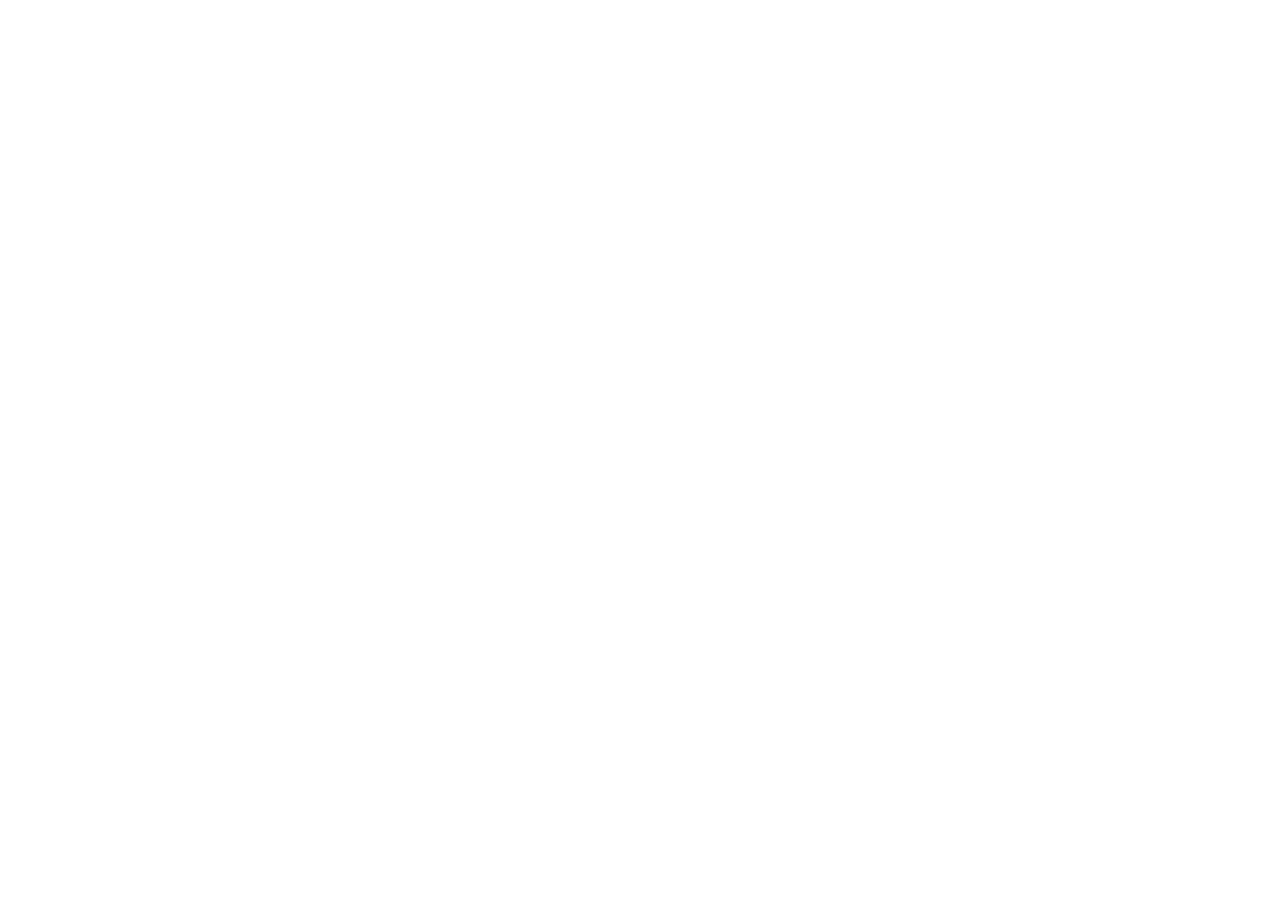
==== index.html @ 9728f668 "yes" ====
<!DOCTYPE html>
<html lang="en">
<head>
    <meta charset="UTF-8">
    <meta name="viewport" content="width=device-width, initial-scale=1.0">
    <title>Document</title>
</head>
<body>
    
</body>
</html>
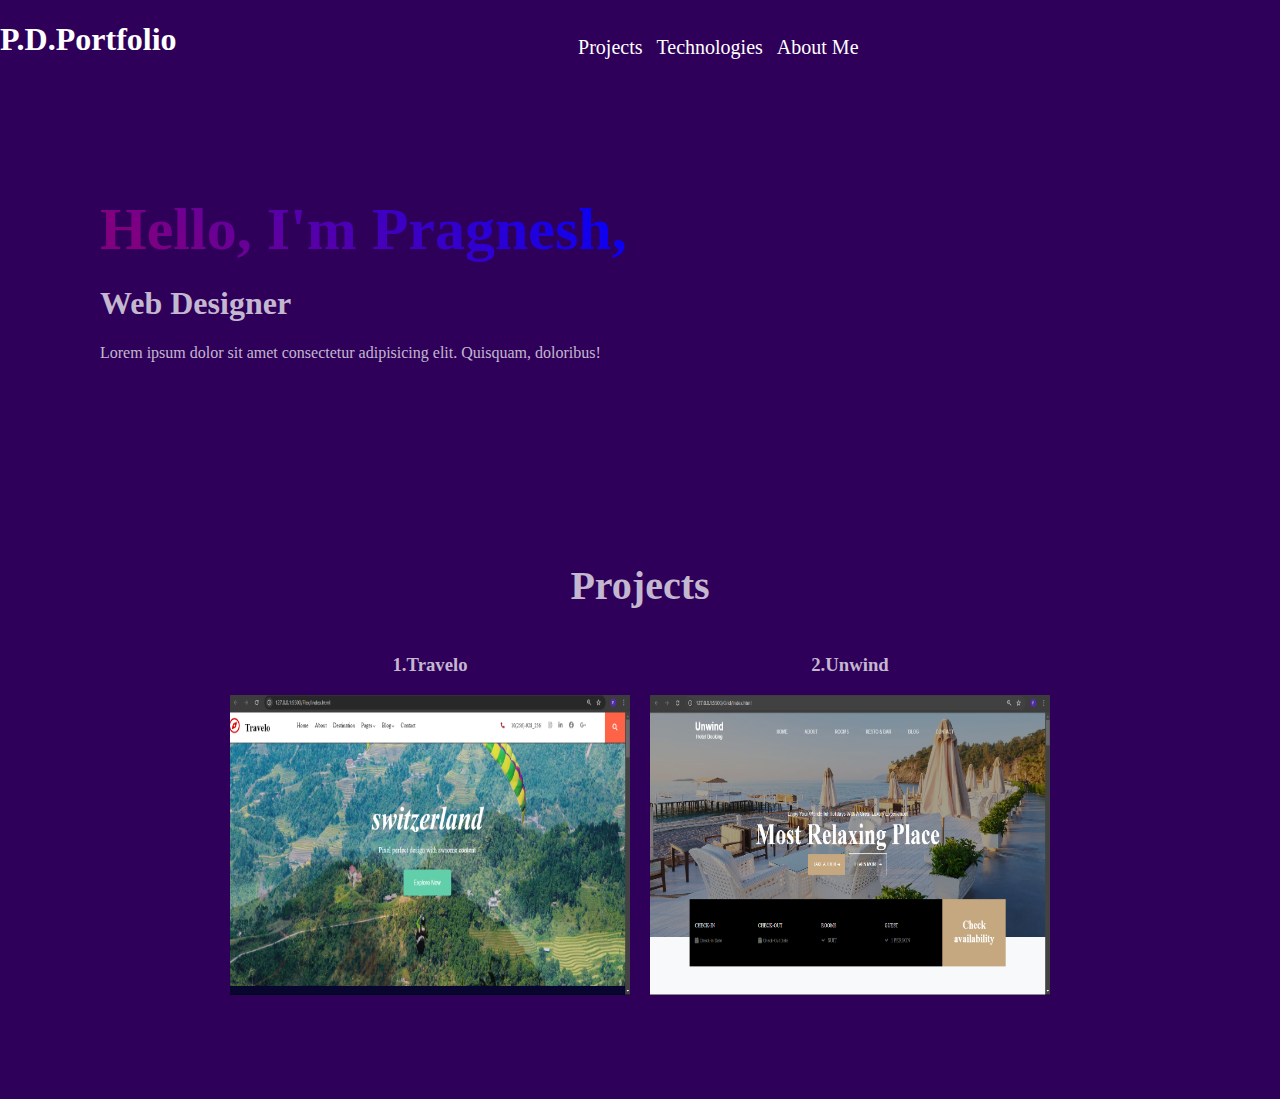
==== commit e35a434e: "yes" ====
--- a/index.html
+++ b/index.html
@@ -4,8 +4,55 @@
     <meta charset="UTF-8">
     <meta name="viewport" content="width=device-width, initial-scale=1.0">
     <title>Document</title>
+    <link rel="stylesheet" href="Css/style.css">
+    <link rel="stylesheet" href="https://cdnjs.cloudflare.com/ajax/libs/font-awesome/6.6.0/css/all.min.css" integrity="sha512-Kc323vGBEqzTmouAECnVceyQqyqdsSiqLQISBL29aUW4U/M7pSPA/gEUZQqv1cwx4OnYxTxve5UMg5GT6L4JJg==" crossorigin="anonymous" referrerpolicy="no-referrer" />
 </head>
 <body>
-    
+    <div class="header">
+        <div class="navbar">
+            <div class="logo">
+                <h1>P.D.Portfolio</h1>
+            </div>
+            <div class="list">
+                <ol>
+                   <a href=""> <li>Projects</li></a>
+                   <a href=""><li>Technologies</li></a>
+                   <a href=""><li>About Me</li></a>
+                </ol>
+            </div>
+            <div class="social">
+               <a href=""><i class="fa-brands fa-linkedin"></i></a>
+               <a href=""><i class="fa-brands fa-facebook"></i></a>
+               <a href=""><i class="fa-brands fa-instagram"></i></a>
+            </div>
+        </div>
+        <div class="container">
+            <h1 class="rgb">Hello, I'm Pragnesh,</h1>
+            <h1>Web Designer</h1>
+            <p>Lorem ipsum dolor sit amet consectetur adipisicing elit. Quisquam, doloribus!</p>
+            <div class="pasport">
+
+            </div>
+            <div class="bigcircle">
+
+            </div>
+            <div class="smallcircle">
+
+            </div>
+            <div class="projects">
+                <h1>Projects</h1>
+                <div class="allprojects">
+                    <div class="project1">
+                        <h3>1.Travelo</h3>
+                       <a href="Flex/Index.html" target="_blank"> <img src="Images/flex.png" alt=""></a>
+                    </div>
+                    <div class="project2">
+                        <h3>2.Unwind</h3>
+                       <a href="Grid/index.html" target="_blank"><img src="Images/grid.png" alt=""></a> 
+                    </div>
+                </div>
+            </div>
+        </div>
+    </div>
 </body>
 </html>--- a/Css/style.css
+++ b/Css/style.css
@@ -0,0 +1,102 @@
+body
+{
+    box-sizing: border-box;
+    margin: 0;
+    padding: 0;
+}
+.container
+{
+
+}
+
+
+
+.navbar
+{
+    display: flex;
+    justify-content: space-between;
+   
+    color: white;
+    background-color: rgb(46, 0, 89);
+}
+.logo h1
+{
+    padding: 0px;
+    
+}
+.navbar .list
+{
+    padding: 20px;
+}
+.navbar .list li
+{
+    display: inline;
+
+    padding-left: 10px;
+    font-size: 20px;
+   
+}
+.navbar .list a
+{
+    text-decoration: none;
+    color: white;
+
+}
+.navbar .social
+{
+    padding: 20px;
+    padding-top: 30px;
+}
+.navbar .social a
+{
+    text-decoration: none;
+    color: white;
+}
+.navbar .social .fa-linkedin,.navbar .social .fa-facebook,.navbar .social .fa-instagram
+{
+    display: inline;
+    padding-left: 10px;
+    font-size: 20px;
+   
+}
+.container
+{
+    margin: 0;
+    padding: 100px;
+    background-color:rgb(46, 0, 89) ;
+    color: rgba(255, 255, 255, 0.724);
+}
+.container .rgb
+{
+    display: inline;
+    background: linear-gradient(45deg,purple 10%,blue );
+    color: transparent;
+    background-clip: text;
+    font-size: 60px;
+}
+.container .passport
+{
+    background: url();
+}
+.container .projects
+{
+    margin-top: 200px;
+}
+.container .projects h1
+{
+    font-size: 40px;
+    text-align: center;
+}
+.projects .allprojects
+{
+    display: flex;
+    flex-wrap: wrap;
+    justify-content: center;
+    gap: 20px;
+    text-align: center;
+}
+.projects .allprojects .project1 img,.projects .allprojects .project2 img
+{
+    width: 400px;
+    height:300px;
+}
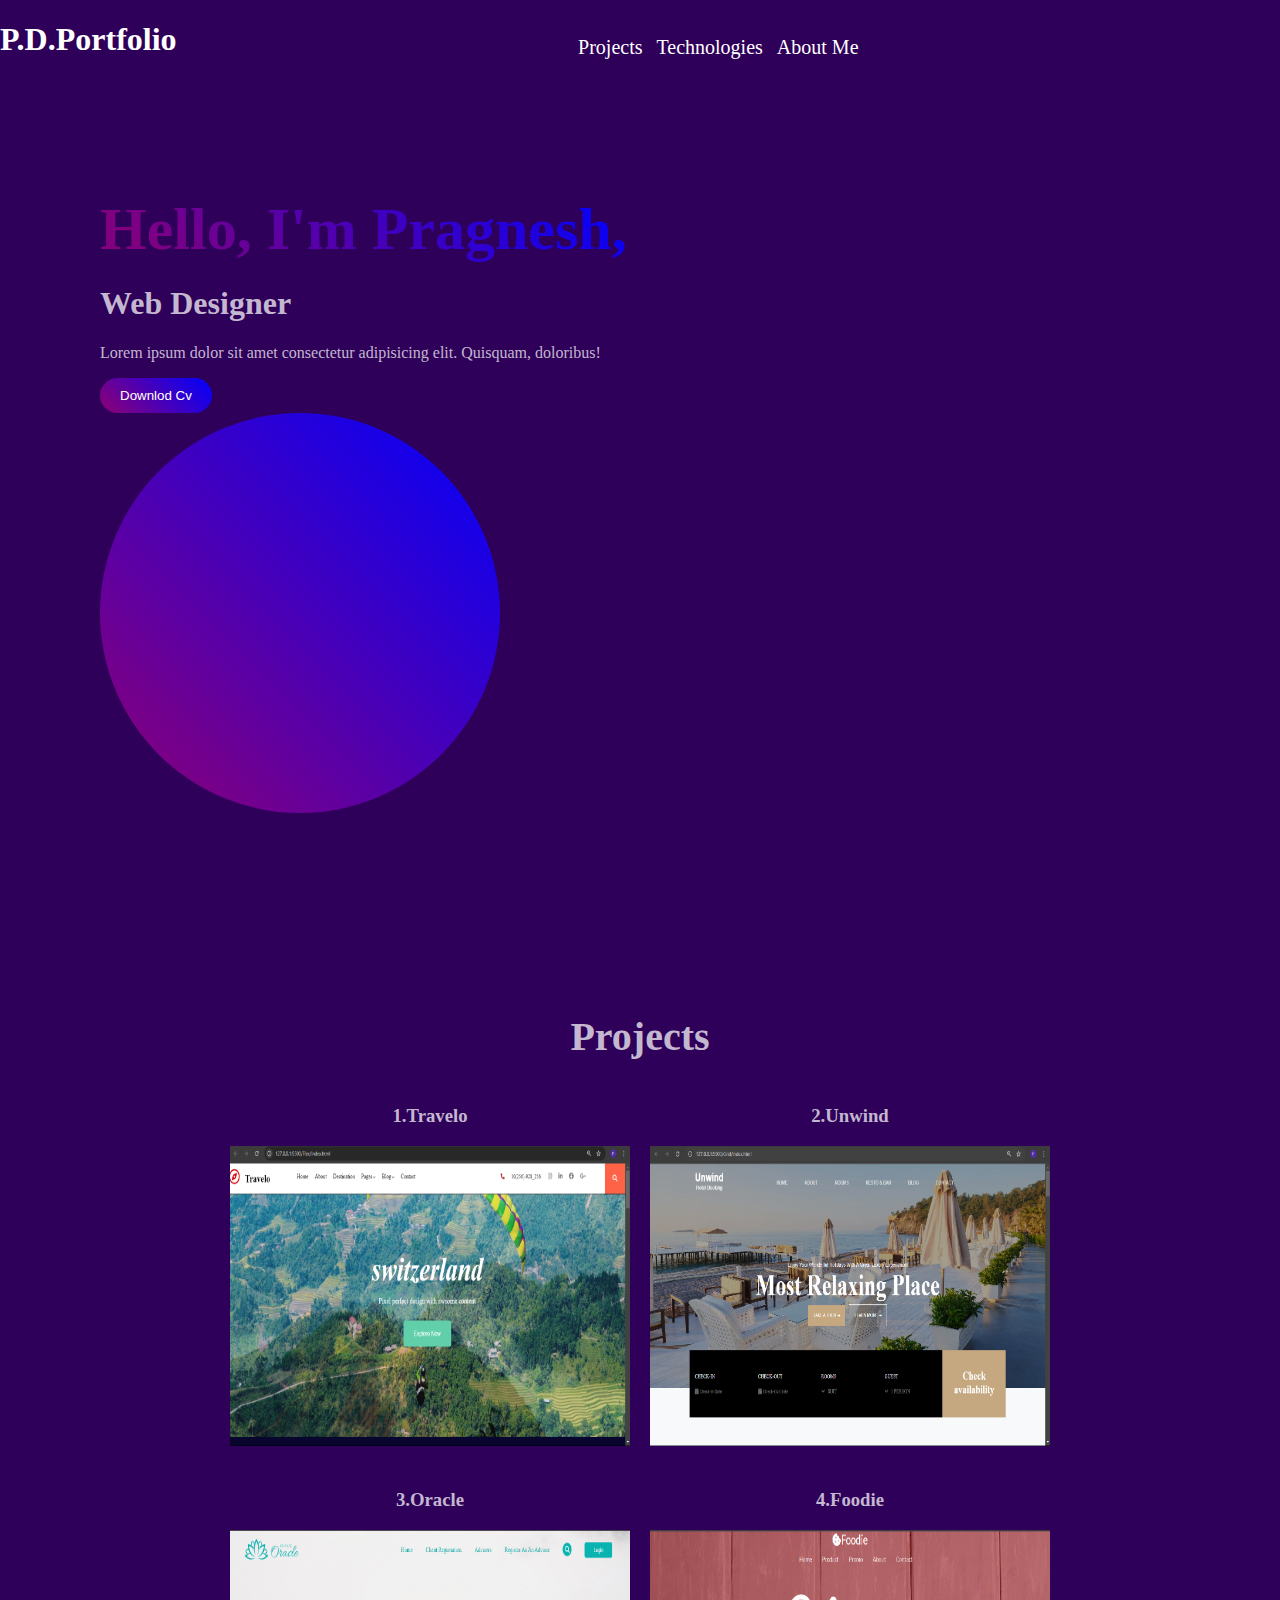
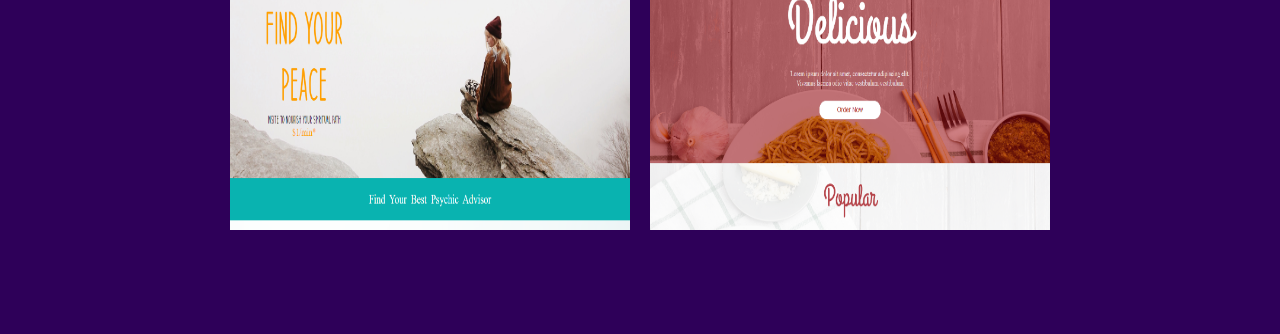
==== commit 5154a402: "yes" ====
--- a/index.html
+++ b/index.html
@@ -30,14 +30,17 @@
             <h1 class="rgb">Hello, I'm Pragnesh,</h1>
             <h1>Web Designer</h1>
             <p>Lorem ipsum dolor sit amet consectetur adipisicing elit. Quisquam, doloribus!</p>
+            <button>Downlod Cv</button>
             <div class="pasport">
 
             </div>
             <div class="bigcircle">
+                <div class="mainbig">
 
+                </div>
             </div>
             <div class="smallcircle">
-
+                
             </div>
             <div class="projects">
                 <h1>Projects</h1>
@@ -50,6 +53,14 @@
                         <h3>2.Unwind</h3>
                        <a href="Grid/index.html" target="_blank"><img src="Images/grid.png" alt=""></a> 
                     </div>
+                    <div class="project3">
+                        <h3>3.Oracle</h3>
+                       <a href="figma/Index.html" target="_blank"><img src="Images/figma.png" alt=""></a> 
+                    </div>
+                    <div class="project4">
+                        <h3>4.Foodie</h3>
+                       <a href="psd/Index.html" target="_blank"><img src="Images/psd.png" alt=""></a> 
+                    </div>
                 </div>
             </div>
         </div>
--- a/Css/style.css
+++ b/Css/style.css
@@ -7,6 +7,31 @@
 .container
 {
 
+}
+button
+{
+    padding: 10px 20px;
+   
+    background-color: transparent;
+    
+    border-radius: 50px;
+    background: linear-gradient(45deg,purple 10%,blue );
+    color: transparent;
+    background-clip: border-box;
+    color: white;
+    border: none;
+}
+.container .bigcircle
+{
+    width: 400px;
+    height: 400px;
+    
+    background: linear-gradient(45deg,purple 10%,blue );
+    border-radius: 50%;
+}
+.mainbig
+{
+    
 }
 
 
@@ -95,8 +120,9 @@
     gap: 20px;
     text-align: center;
 }
-.projects .allprojects .project1 img,.projects .allprojects .project2 img
+.projects .allprojects .project1 img,.projects .allprojects .project2 img,.projects .allprojects .project3 img,.projects .allprojects .project4 img
 {
     width: 400px;
     height:300px;
 }
+
